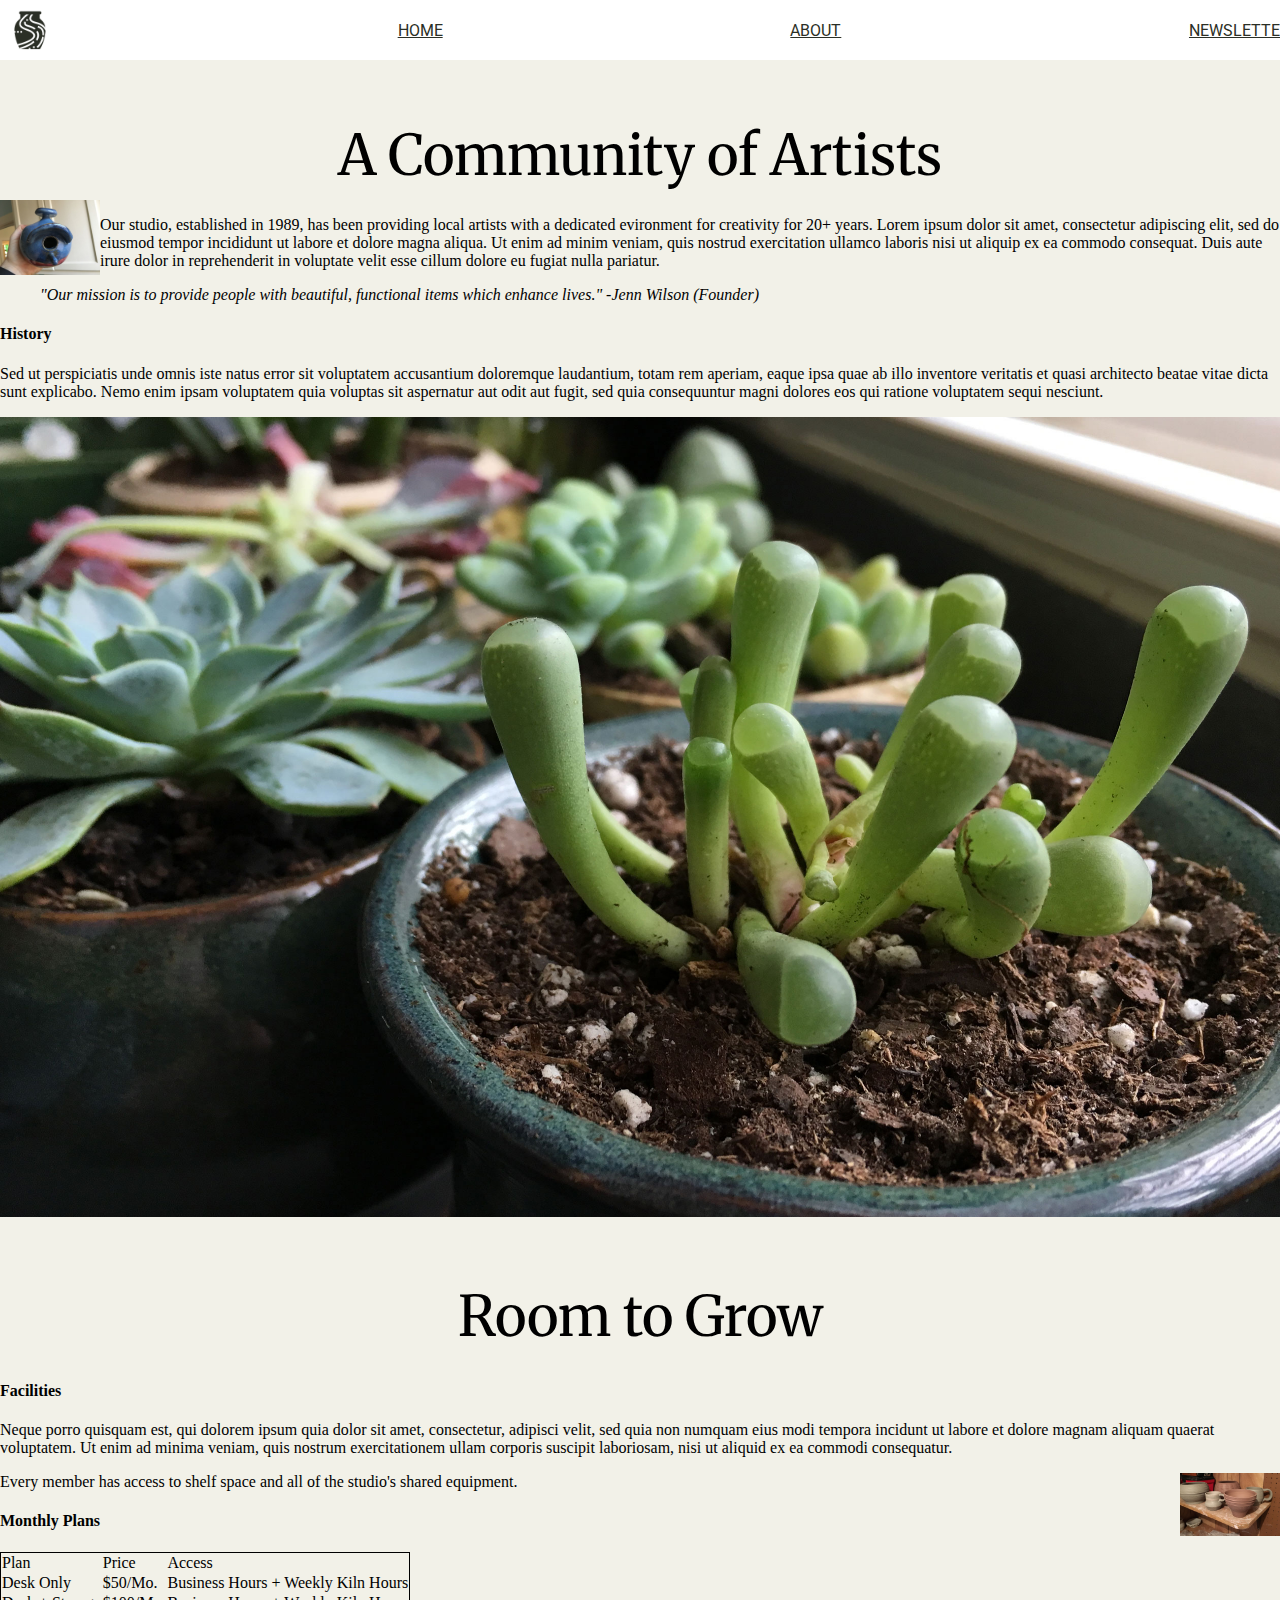
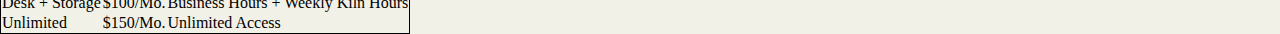
==== about.html @ fadbfaef "JK Code Forever" ====
<!DOCTYPE html>
<html>
  <head>
    <meta charset="utf-8">
    <title>Bent Creek Ceramics - About</title>
    <link href="https://fonts.googleapis.com/css?family=Merriweather:300,300i,400,400i,700|Roboto:300,300i,400,400i" rel="stylesheet">
    <link href="style.css" rel="stylesheet">
  </head>
  <body>
    <div class="wrapper">
    <header class="site-header">
        <nav id="main-navigation">
            <img id="logo" src="images/optimized/bent-creek-logo.png">
            <a href="index.html">Home</a>
            <a href="about.html">About</a>
            <a href="newsletter.html">Newsletter</a>
        </nav>
    </div>
    </header>
        <h1>A Community of Artists</h1>

        <img class="birdhouse" src="images/optimized/birdhouse.jpg">
          <p>Our studio, established in 1989, has been providing local artists with a dedicated evironment for creativity for 20+ years. Lorem ipsum dolor sit amet, consectetur adipiscing elit, sed do eiusmod tempor incididunt ut labore et dolore magna aliqua. Ut enim ad minim veniam, quis nostrud exercitation ullamco laboris nisi ut aliquip ex ea commodo consequat. Duis aute irure dolor in reprehenderit in voluptate velit esse cillum dolore eu fugiat nulla pariatur.</p>
          <blockquote>"Our mission is to provide people with beautiful, functional items which enhance lives."
          -Jenn Wilson (Founder)</blockquote>

          <h4>History</h4>
          <p>Sed ut perspiciatis unde omnis iste natus error sit voluptatem accusantium doloremque laudantium, totam rem aperiam, eaque ipsa quae ab illo inventore veritatis et quasi architecto beatae vitae dicta sunt explicabo. Nemo enim ipsam voluptatem quia voluptas sit aspernatur aut odit aut fugit, sed quia consequuntur magni dolores eos qui ratione voluptatem sequi nesciunt.
          </p>
            <img class="plant" src="images/optimized/background-3.jpg">
          <h1>Room to Grow</h1>

          <h4>Facilities</h4>
          <p>Neque porro quisquam est, qui dolorem ipsum quia dolor sit amet, consectetur, adipisci velit, sed quia non numquam eius modi tempora incidunt ut labore et dolore magnam aliquam quaerat voluptatem. Ut enim ad minima veniam, quis nostrum exercitationem ullam corporis suscipit laboriosam, nisi ut aliquid ex ea commodi consequatur.
          </p>
          <img class="pots" src="images/optimized/background-1.jpg">
          <p>Every member has access to shelf space and all of the studio's shared equipment.
          </p>

          <h4>Monthly Plans</h4>
          <table>
            <tr>
              <td>Plan</td>
              <td>Price</td>
              <td>Access</td>
            </tr>
            <tr>
              <td>Desk Only</td>
              <td>$50/Mo.</td>
              <td>Business Hours + Weekly Kiln Hours</td>
            </tr>
            <tr>
              <td>Desk + Storage</td>
              <td>$100/Mo.</td>
              <td>Business Hours + Weekly Kiln Hours</td>
            </tr>
            <tr>
              <td>Unlimited</td>
              <td>$150/Mo.</td>
              <td>Unlimited Access</td>
            </tr>
          </table>
  </body>
</html>
---- style.css ----
/*Background: #F2F1E8
Text: #131511
Inline Link: #968772
Inline Link (Hover): #967343
Navigation Background: #FFFFFF
Navigation Text: #2B2F26
Navigation Text (Hover): #CD5D67
Navigation Text (Active) #968772
Button Background: #968772
Button Background (Hover): #967343
Button Text: #F2F1E8
Button Text (Hover): #FFFFFF
Input Border Bottom: #968772
Input Border Bottom (Focus): #967343*/

/*font-family: 'Merriweather', serif;*/
/*font-family: 'Roboto', sans-serif;*/


body {
  background-color: #F2F1E8;
  margin: 0px;
  padding: 0px;
}
h1, h3 {
  display: flex;
  justify-content: center;
  font-family: Merriweather;
  padding: 10px;
  margin: 0px;
}
h1 {
  font-size: 350%;
  font-weight: 400;
  margin-top: 50px;
}
h3 {
  font-size: 200%;
  font-weight: lighter;
  padding: 10px;
}
#main-navigation {
  display: flex;
  align-items: center;
  flex-wrap: wrap;
  justify-content: space-between;
}
#main-navigation a {
  display: flex;
  align-items: center;
  flex-wrap: wrap;
  justify-content: space-around;
}
#logo{
    width: 40px;
    padding: 0px;
    margin: 0;
}
.products {
  display: flex;
  flex-wrap: wrap;
  justify-content: center;
}
.wide {
  width: 600px;
  height: 300px;
  padding: 5px;
}
.tall {
  width: 200px;
  height: 300px;
  padding: 5px
}
.square {
  height:200px;
  width: 200px;
  padding: 5px;
  object-fit: cover;
  clip: rect(0px,60px,200px,0px);
}
.rect {
  width: 400px;
  height: 200px;
  padding: 5px;
}
a {
  font-family: Roboto;
  color: #2B2F26;
  text-transform: uppercase;
}
a:hover {
  color: #CD5D67;
}
.site-header{
  /*display: flex;
  flex-direction: row;
  width: 95%;
  margin: auto;
  justify-content: space-between;*/
}
.wrapper{
    width: 100%;
    margin: 0;
    background-color: #FFFFFF;
    padding: 10px;
}
.birdhouse {
  float: left;
  max-width: 100px;
}

blockquote {
  font-style: italic;
}
.plant {
  width: 1300px;
  height: 800px;
}

.pots {
  float: right;
  max-width: 100px;
}

table {
  border: 1px solid;
  border-collapse: collapse;
}
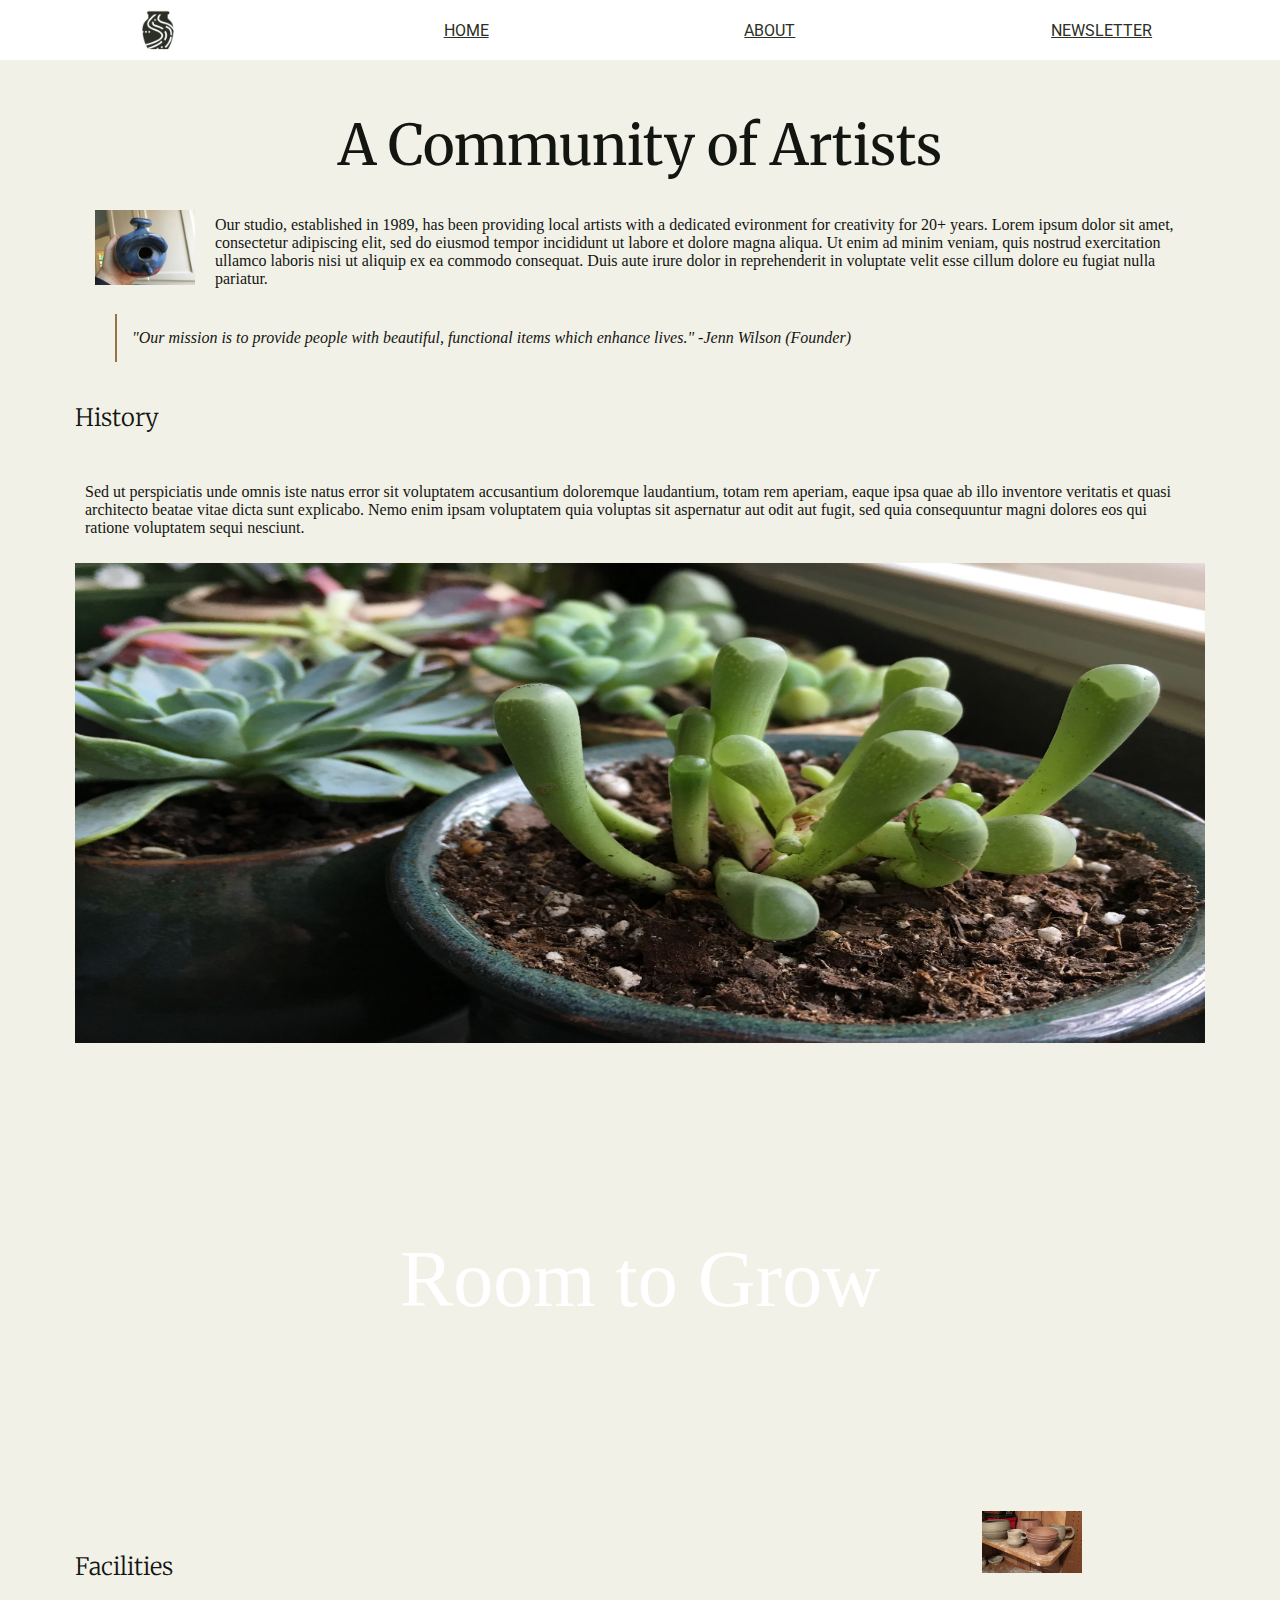
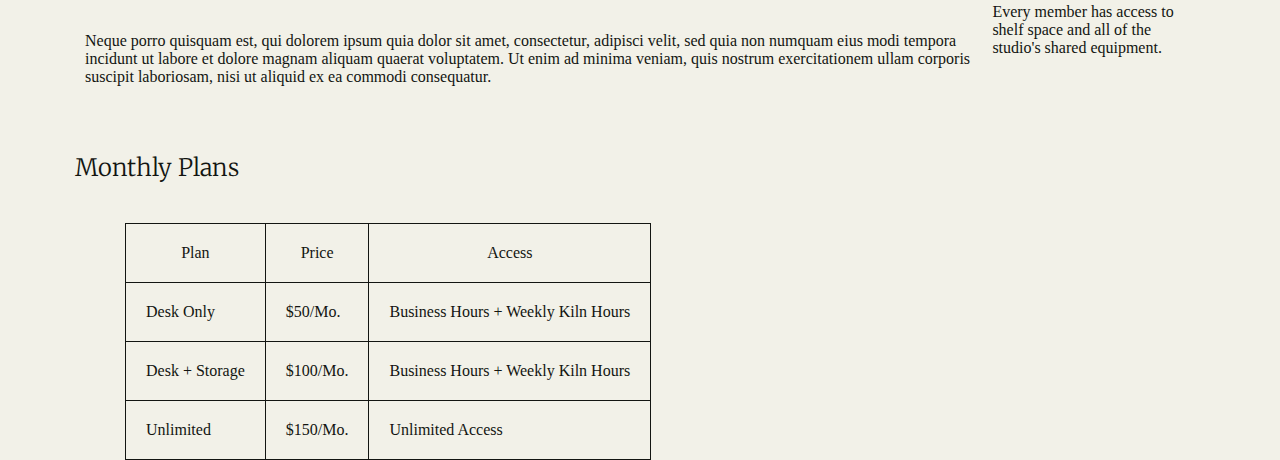
==== commit 8f846fcc: "End of School Day" ====
--- a/about.html
+++ b/about.html
@@ -1,64 +1,84 @@
 <!DOCTYPE html>
 <html>
-  <head>
-    <meta charset="utf-8">
-    <title>Bent Creek Ceramics - About</title>
-    <link href="https://fonts.googleapis.com/css?family=Merriweather:300,300i,400,400i,700|Roboto:300,300i,400,400i" rel="stylesheet">
-    <link href="style.css" rel="stylesheet">
-  </head>
-  <body>
-    <div class="wrapper">
+
+<head>
+  <meta charset="utf-8">
+  <title>Bent Creek Ceramics - About</title>
+  <link href="https://fonts.googleapis.com/css?family=Merriweather:300,300i,400,400i,700|Roboto:300,300i,400,400i" rel="stylesheet">
+  <link href="style.css" rel="stylesheet">
+</head>
+
+<body>
+
+  <div class="wrapper">
     <header class="site-header">
-        <nav id="main-navigation">
-            <img id="logo" src="images/optimized/bent-creek-logo.png">
-            <a href="index.html">Home</a>
-            <a href="about.html">About</a>
-            <a href="newsletter.html">Newsletter</a>
-        </nav>
+      <nav id="main-navigation">
+        <img id="logo" src="images/optimized/bent-creek-logo.png">
+        <a href="index.html">Home</a>
+        <a href="about.html">About</a>
+        <a href="newsletter.html">Newsletter</a>
+      </nav>
+  </div>
+  </header>
+  <div class="container">
+    <h1>A Community of Artists</h1>
+
+    <img class="birdhouse" src="images/optimized/birdhouse.jpg">
+    <p>Our studio, established in 1989, has been providing local artists with a dedicated evironment for creativity for 20+ years. Lorem ipsum dolor sit amet, consectetur adipiscing elit, sed do eiusmod tempor incididunt ut labore et dolore magna aliqua.
+      Ut enim ad minim veniam, quis nostrud exercitation ullamco laboris nisi ut aliquip ex ea commodo consequat. Duis aute irure dolor in reprehenderit in voluptate velit esse cillum dolore eu fugiat nulla pariatur.</p>
+    <blockquote>"Our mission is to provide people with beautiful, functional items which enhance lives." -Jenn Wilson (Founder)</blockquote>
+
+    <h5>History</h5>
+    <p>Sed ut perspiciatis unde omnis iste natus error sit voluptatem accusantium doloremque laudantium, totam rem aperiam, eaque ipsa quae ab illo inventore veritatis et quasi architecto beatae vitae dicta sunt explicabo. Nemo enim ipsam voluptatem quia
+      voluptas sit aspernatur aut odit aut fugit, sed quia consequuntur magni dolores eos qui ratione voluptatem sequi nesciunt.
+    </p>
+    <div class="r2g">
+      <img class="plant" src="images/optimized/background-3.jpg">
+      <h6>Room to Grow</h6>
     </div>
-    </header>
-        <h1>A Community of Artists</h1>
+    <div class="textcolumns">
+      <div class="facilities">
+        <h5>Facilities</h5>
+        <p>Neque porro quisquam est, qui dolorem ipsum quia dolor sit amet, consectetur, adipisci velit, sed quia non numquam eius modi tempora incidunt ut labore et dolore magnam aliquam quaerat voluptatem. Ut enim ad minima veniam, quis nostrum exercitationem
+          ullam corporis suscipit laboriosam, nisi ut aliquid ex ea commodi consequatur.
+        </p>
+      </div>
+      <div class="pans">
+        <img class="pots" src="images/optimized/background-1.jpg">
+        <p>Every member has access to shelf space and all of the studio's shared equipment.
+        </p>
+      </div>
+    </div>
 
-        <img class="birdhouse" src="images/optimized/birdhouse.jpg">
-          <p>Our studio, established in 1989, has been providing local artists with a dedicated evironment for creativity for 20+ years. Lorem ipsum dolor sit amet, consectetur adipiscing elit, sed do eiusmod tempor incididunt ut labore et dolore magna aliqua. Ut enim ad minim veniam, quis nostrud exercitation ullamco laboris nisi ut aliquip ex ea commodo consequat. Duis aute irure dolor in reprehenderit in voluptate velit esse cillum dolore eu fugiat nulla pariatur.</p>
-          <blockquote>"Our mission is to provide people with beautiful, functional items which enhance lives."
-          -Jenn Wilson (Founder)</blockquote>
+    <h5>Monthly Plans</h5>
+    <table>
 
-          <h4>History</h4>
-          <p>Sed ut perspiciatis unde omnis iste natus error sit voluptatem accusantium doloremque laudantium, totam rem aperiam, eaque ipsa quae ab illo inventore veritatis et quasi architecto beatae vitae dicta sunt explicabo. Nemo enim ipsam voluptatem quia voluptas sit aspernatur aut odit aut fugit, sed quia consequuntur magni dolores eos qui ratione voluptatem sequi nesciunt.
-          </p>
-            <img class="plant" src="images/optimized/background-3.jpg">
-          <h1>Room to Grow</h1>
+      <tr class="tablecenter">
+        <td>Plan</td>
+        <td>Price</td>
+        <td>Access</td>
+      </tr>
+      <div class="beige">
+        <tr>
+          <td>Desk Only</td>
+          <td>$50/Mo.</td>
+          <td>Business Hours + Weekly Kiln Hours</td>
+        </tr>
+      </div>
+      <tr>
+        <td>Desk + Storage</td>
+        <td>$100/Mo.</td>
+        <td>Business Hours + Weekly Kiln Hours</td>
+      </tr>
+      <div class="beige">
+        <tr>
+          <td>Unlimited</td>
+          <td>$150/Mo.</td>
+          <td>Unlimited Access</td>
+        </tr>
+      </div>
+    </table>
+  </div>
+</body>
 
-          <h4>Facilities</h4>
-          <p>Neque porro quisquam est, qui dolorem ipsum quia dolor sit amet, consectetur, adipisci velit, sed quia non numquam eius modi tempora incidunt ut labore et dolore magnam aliquam quaerat voluptatem. Ut enim ad minima veniam, quis nostrum exercitationem ullam corporis suscipit laboriosam, nisi ut aliquid ex ea commodi consequatur.
-          </p>
-          <img class="pots" src="images/optimized/background-1.jpg">
-          <p>Every member has access to shelf space and all of the studio's shared equipment.
-          </p>
-
-          <h4>Monthly Plans</h4>
-          <table>
-            <tr>
-              <td>Plan</td>
-              <td>Price</td>
-              <td>Access</td>
-            </tr>
-            <tr>
-              <td>Desk Only</td>
-              <td>$50/Mo.</td>
-              <td>Business Hours + Weekly Kiln Hours</td>
-            </tr>
-            <tr>
-              <td>Desk + Storage</td>
-              <td>$100/Mo.</td>
-              <td>Business Hours + Weekly Kiln Hours</td>
-            </tr>
-            <tr>
-              <td>Unlimited</td>
-              <td>$150/Mo.</td>
-              <td>Unlimited Access</td>
-            </tr>
-          </table>
-  </body>
 </html>
--- a/style.css
+++ b/style.css
@@ -13,15 +13,19 @@
 Input Border Bottom: #968772
 Input Border Bottom (Focus): #967343*/
 
+
 /*font-family: 'Merriweather', serif;*/
+
+
 /*font-family: 'Roboto', sans-serif;*/
-
 
 body {
   background-color: #F2F1E8;
   margin: 0px;
   padding: 0px;
-}
+  color: #131511;
+}
+
 h1, h3 {
   display: flex;
   justify-content: center;
@@ -29,100 +33,227 @@
   padding: 10px;
   margin: 0px;
 }
+
 h1 {
   font-size: 350%;
   font-weight: 400;
-  margin-top: 50px;
-}
+  margin-top: 40px;
+}
+
 h3 {
   font-size: 200%;
   font-weight: lighter;
   padding: 10px;
 }
+
+h4 {
+  background-color: #2B2F26;
+  font-family: Merriweather;
+  font-weight: lighter;
+  font-size: 120%;
+  padding: 10px;
+  color: white;
+}
+
+h5 {
+  font-family: Merriweather;
+  font-weight: lighter;
+  font-size: 150%;
+}
+
+h6 {
+  font-size: 500%;
+  font-weight: lighter;
+  display: flex;
+  justify-content: center;
+}
+
+h7 {
+  font-size: 125%;
+  font-weight: 400;
+  text-align: center;
+}
+
+p {
+  padding: 10px;
+}
+
+.container {
+  padding-left: 75px;
+  padding-right: 75px;
+}
+
+.products {
+  margin: 100px;
+  padding: 100px;
+}
+
+.parent1 {
+  display: flex;
+}
+
+.parent2 {
+  display: flex;
+}
+
+.stacking {
+  position: relative;
+}
+
+.stackingtext {
+  position: absolute;
+  margin-top: -70px;
+}
+
+img {
+  /*display: block;*/
+}
+
 #main-navigation {
-  display: flex;
-  align-items: center;
-  flex-wrap: wrap;
-  justify-content: space-between;
-}
-#main-navigation a {
   display: flex;
   align-items: center;
   flex-wrap: wrap;
   justify-content: space-around;
 }
-#logo{
-    width: 40px;
-    padding: 0px;
-    margin: 0;
-}
-.products {
-  display: flex;
-  flex-wrap: wrap;
-  justify-content: center;
-}
+
+.anchor {
+  display: flex;
+  align-items: center;
+  justify-content: center;
+}
+
+#logo {
+  max-height: 40px;
+  padding: 10px;
+  margin: 0;
+}
+
 .wide {
   width: 600px;
   height: 300px;
   padding: 5px;
 }
+
 .tall {
   width: 200px;
   height: 300px;
   padding: 5px
 }
+
 .square {
-  height:200px;
+  height: 200px;
   width: 200px;
   padding: 5px;
   object-fit: cover;
-  clip: rect(0px,60px,200px,0px);
-}
+  clip: rect(0px, 60px, 200px, 0px);
+}
+
 .rect {
   width: 400px;
   height: 200px;
   padding: 5px;
 }
+
 a {
   font-family: Roboto;
   color: #2B2F26;
   text-transform: uppercase;
 }
+
 a:hover {
   color: #CD5D67;
 }
-.site-header{
-  /*display: flex;
-  flex-direction: row;
-  width: 95%;
-  margin: auto;
-  justify-content: space-between;*/
-}
-.wrapper{
-    width: 100%;
-    margin: 0;
-    background-color: #FFFFFF;
-    padding: 10px;
-}
+
+.wrapper {
+  width: 100%;
+  margin: 0;
+  background-color: #FFFFFF;
+}
+
 .birdhouse {
   float: left;
   max-width: 100px;
+  padding: 20px;
 }
 
 blockquote {
   font-style: italic;
-}
+  border-left: 2px solid #967343;
+  padding: 15px;
+}
+
 .plant {
-  width: 1300px;
-  height: 800px;
+  width: 100%;
+  height: 30em;
+}
+
+.r2g {
+  color: white;
+}
+
+.textcolumns {
+  display: flex;
+  flex-direction: row;
+}
+
+.facilities {}
+
+.pans {
+  flex-wrap: wrap;
 }
 
 .pots {
-  float: right;
   max-width: 100px;
+  height: auto;
 }
 
 table {
   border: 1px solid;
   border-collapse: collapse;
-}
+  margin-left: 50px;
+}
+
+td {
+  border: 1px solid;
+  padding: 20px;
+}
+.tablecenter {
+  text-align: center;
+}
+
+.beige {
+  background-color: #000000;
+}
+
+.newsletter {
+  font-family: Merriweather;
+  font-weight: lighter;
+  background-color: #FFFFFF;
+  margin: 200px;
+  display: flex;
+  justify-content: center;
+  align-items: center;
+  flex-direction: column;
+}
+
+.input {
+  border: none;
+  border-bottom: 1px solid #968772;
+  padding: 10px;
+  width: 400px;
+}
+
+.input:focus {
+  border: none border-bottom: 1px solid #967343;
+}
+
+.button {
+  background-color: #968772;
+  color: #F2F1E8;
+  padding: 10px;
+}
+
+.button:hover {
+  background-color: #967343;
+  color: white;
+}
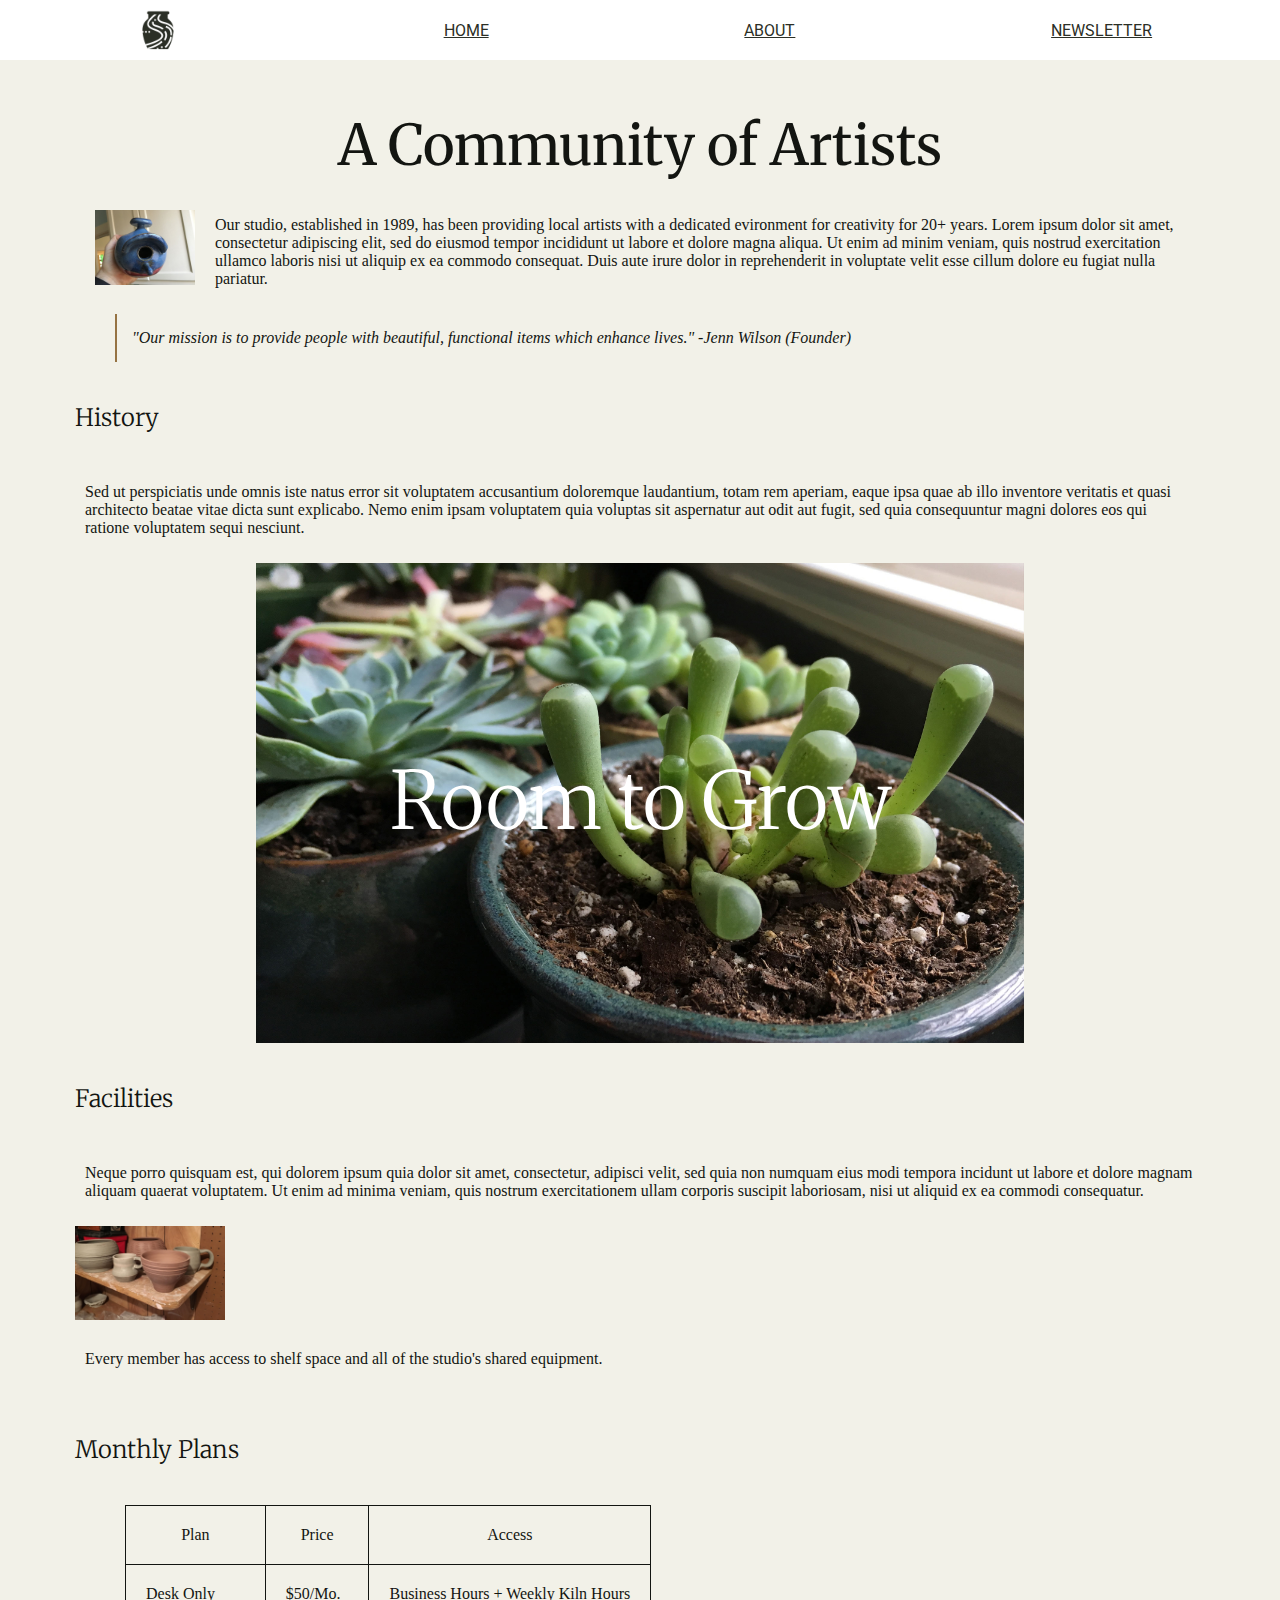
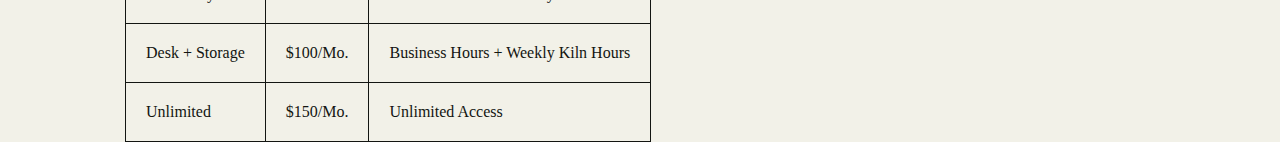
==== commit 851a4028: "Looking Pretty Good," ====
--- a/about.html
+++ b/about.html
@@ -11,13 +11,17 @@
 <body>
 
   <div class="wrapper">
-    <header class="site-header">
+    <header>
       <nav id="main-navigation">
-        <img id="logo" src="images/optimized/bent-creek-logo.png">
-        <a href="index.html">Home</a>
-        <a href="about.html">About</a>
-        <a href="newsletter.html">Newsletter</a>
+        <div class="home">
+          <img id="logo" src="images/optimized/bent-creek-logo.png">
+
+          <a class="anchor" href="index.html">Home</a>
+          <a class="anchor" href="about.html">About</a>
+          <a class="anchor" href="newsletter.html">Newsletter</a>
+        </div>
       </nav>
+    </header>
   </div>
   </header>
   <div class="container">
@@ -34,19 +38,21 @@
     </p>
     <div class="r2g">
       <img class="plant" src="images/optimized/background-3.jpg">
-      <h6>Room to Grow</h6>
+      <h6 class="grow">Room to Grow</h6>
     </div>
     <div class="textcolumns">
       <div class="facilities">
         <h5>Facilities</h5>
-        <p>Neque porro quisquam est, qui dolorem ipsum quia dolor sit amet, consectetur, adipisci velit, sed quia non numquam eius modi tempora incidunt ut labore et dolore magnam aliquam quaerat voluptatem. Ut enim ad minima veniam, quis nostrum exercitationem
-          ullam corporis suscipit laboriosam, nisi ut aliquid ex ea commodi consequatur.
-        </p>
-      </div>
-      <div class="pans">
-        <img class="pots" src="images/optimized/background-1.jpg">
-        <p>Every member has access to shelf space and all of the studio's shared equipment.
-        </p>
+        <div class="fancy">
+          <p>Neque porro quisquam est, qui dolorem ipsum quia dolor sit amet, consectetur, adipisci velit, sed quia non numquam eius modi tempora incidunt ut labore et dolore magnam aliquam quaerat voluptatem. Ut enim ad minima veniam, quis nostrum exercitationem
+            ullam corporis suscipit laboriosam, nisi ut aliquid ex ea commodi consequatur.
+          </p>
+        </div>
+        <div class="pans">
+          <img class="pots" src="images/optimized/background-1.jpg">
+          <p>Every member has access to shelf space and all of the studio's shared equipment.
+          </p>
+        </div>
       </div>
     </div>
 
--- a/style.css
+++ b/style.css
@@ -84,16 +84,18 @@
 }
 
 .products {
-  margin: 100px;
-  padding: 100px;
+  margin: 0px;
+  padding: 0px;
 }
 
 .parent1 {
   display: flex;
+  justify-content: center;
 }
 
 .parent2 {
   display: flex;
+  justify-content: center;
 }
 
 .stacking {
@@ -109,18 +111,24 @@
   /*display: block;*/
 }
 
-#main-navigation {
-  display: flex;
+.wrapper {
+  width: 100%;
+  margin: 0;
+  background-color: #FFFFFF;
+}
+
+#main-navigation .home {
+  display: flex;
+  justify-content: space-around;
   align-items: center;
-  flex-wrap: wrap;
-  justify-content: space-around;
-}
-
-.anchor {
+}
+
+
+/*.anchor {
   display: flex;
   align-items: center;
   justify-content: center;
-}
+}*/
 
 #logo {
   max-height: 40px;
@@ -164,12 +172,6 @@
   color: #CD5D67;
 }
 
-.wrapper {
-  width: 100%;
-  margin: 0;
-  background-color: #FFFFFF;
-}
-
 .birdhouse {
   float: left;
   max-width: 100px;
@@ -182,13 +184,20 @@
   padding: 15px;
 }
 
-.plant {
-  width: 100%;
-  height: 30em;
-}
-
 .r2g {
   color: white;
+  display: flex;
+  justify-content: center;
+}
+
+.plant {
+  height: 30em;
+  position: relative;
+}
+
+.grow {
+  font-family: Merriweather;
+  position: absolute;
 }
 
 .textcolumns {
@@ -198,12 +207,15 @@
 
 .facilities {}
 
+.fancy {
+
+}
 .pans {
   flex-wrap: wrap;
 }
 
 .pots {
-  max-width: 100px;
+  max-width: 150px;
   height: auto;
 }
 
@@ -217,6 +229,7 @@
   border: 1px solid;
   padding: 20px;
 }
+
 .tablecenter {
   text-align: center;
 }
@@ -230,10 +243,12 @@
   font-weight: lighter;
   background-color: #FFFFFF;
   margin: 200px;
+  padding: 20px;
   display: flex;
   justify-content: center;
   align-items: center;
   flex-direction: column;
+  flex-wrap: wrap;
 }
 
 .input {
@@ -241,6 +256,10 @@
   border-bottom: 1px solid #968772;
   padding: 10px;
   width: 400px;
+  margin-top: 40px;
+  text-align: left;
+  font-size: 115%;
+  color: #968772;
 }
 
 .input:focus {
@@ -250,7 +269,12 @@
 .button {
   background-color: #968772;
   color: #F2F1E8;
-  padding: 10px;
+  padding: 20px;
+  margin: 20px;
+  border: 0 solid;
+  box-shadow: none;
+  border-radius: 0px;
+  font-size: 125%;
 }
 
 .button:hover {
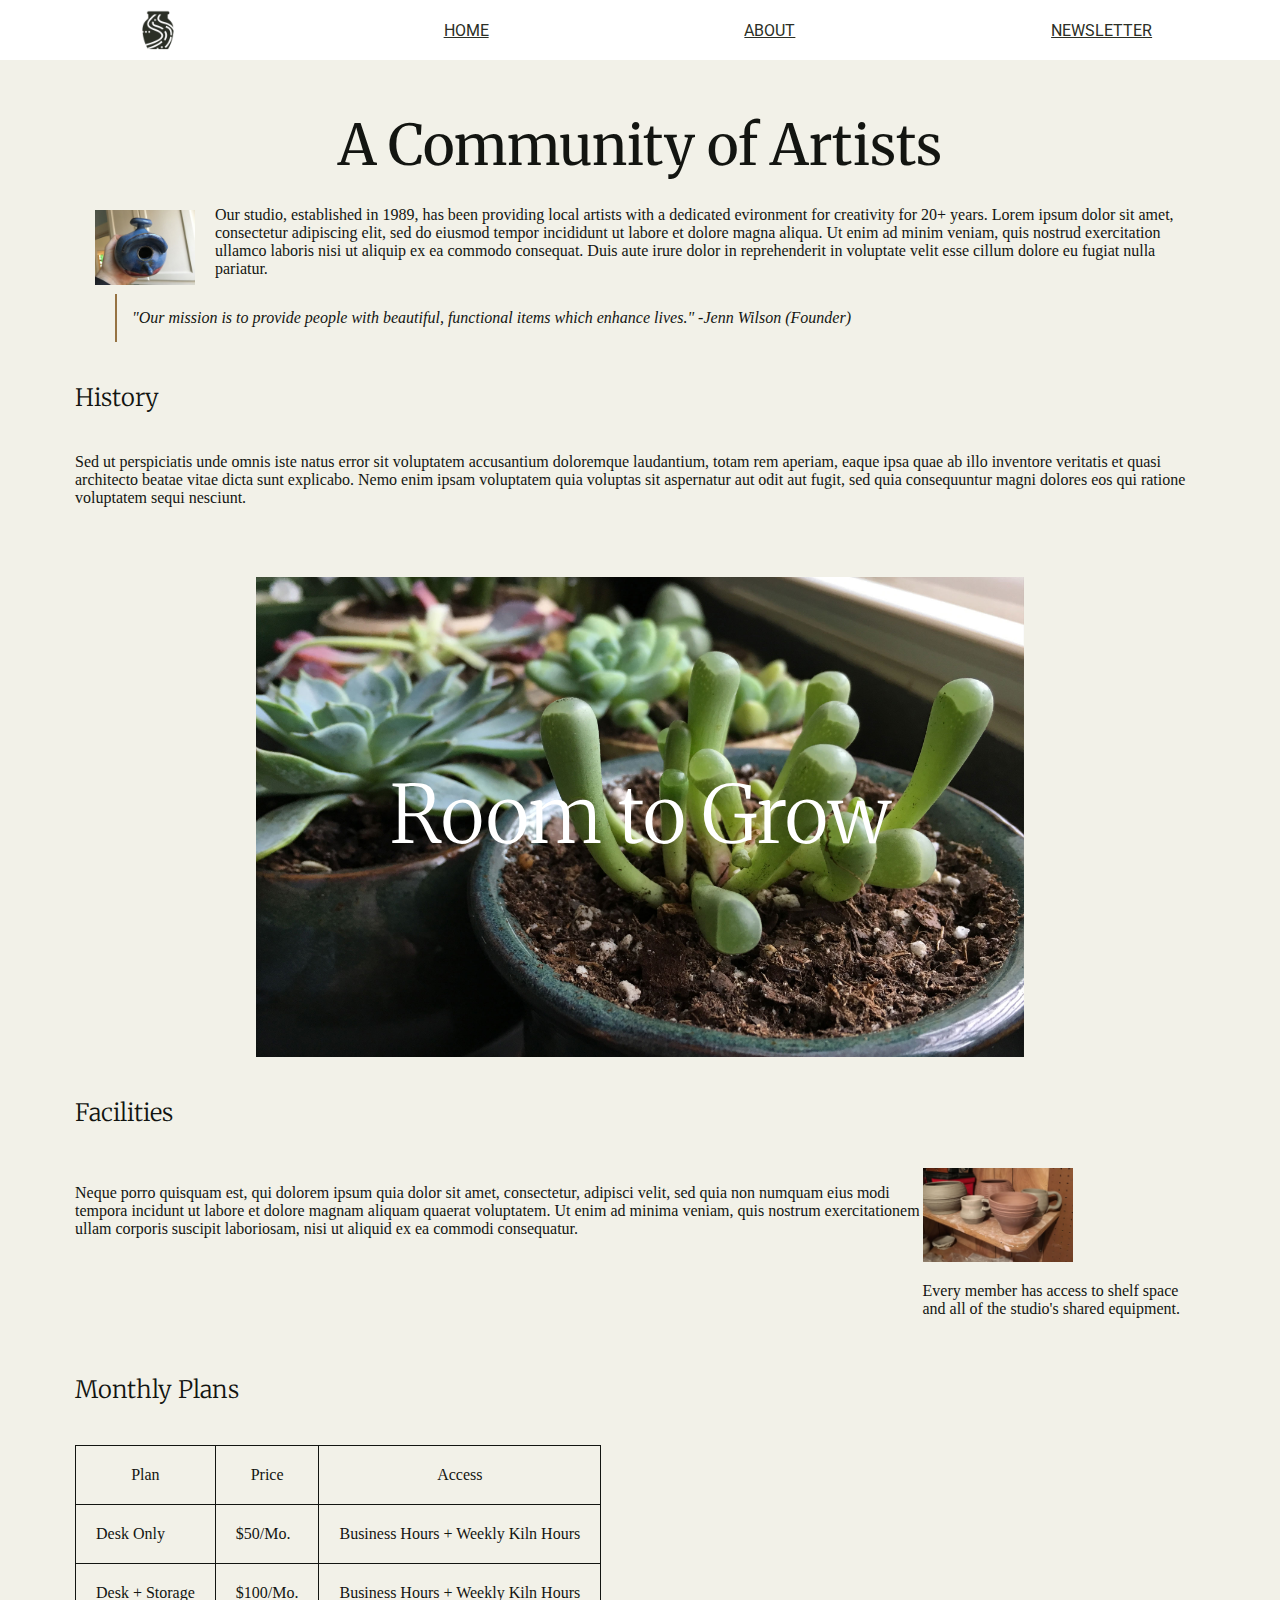
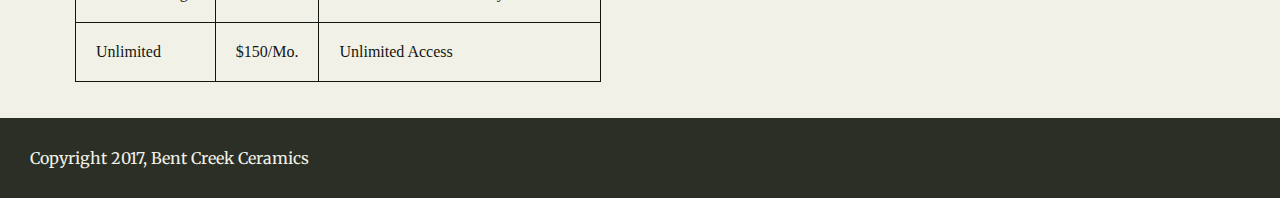
==== commit 7e802dc4: "Added Footy" ====
--- a/about.html
+++ b/about.html
@@ -16,9 +16,9 @@
         <div class="home">
           <img id="logo" src="images/optimized/bent-creek-logo.png">
 
-          <a class="anchor" href="index.html">Home</a>
-          <a class="anchor" href="about.html">About</a>
-          <a class="anchor" href="newsletter.html">Newsletter</a>
+          <a href="index.html">Home</a>
+          <a href="about.html">About</a>
+          <a href="newsletter.html">Newsletter</a>
         </div>
       </nav>
     </header>
@@ -35,24 +35,22 @@
     <h5>History</h5>
     <p>Sed ut perspiciatis unde omnis iste natus error sit voluptatem accusantium doloremque laudantium, totam rem aperiam, eaque ipsa quae ab illo inventore veritatis et quasi architecto beatae vitae dicta sunt explicabo. Nemo enim ipsam voluptatem quia
       voluptas sit aspernatur aut odit aut fugit, sed quia consequuntur magni dolores eos qui ratione voluptatem sequi nesciunt.
-    </p>
+    </p><br><br><br>
     <div class="r2g">
       <img class="plant" src="images/optimized/background-3.jpg">
       <h6 class="grow">Room to Grow</h6>
     </div>
+    <h5>Facilities</h5>
     <div class="textcolumns">
-      <div class="facilities">
-        <h5>Facilities</h5>
-        <div class="fancy">
-          <p>Neque porro quisquam est, qui dolorem ipsum quia dolor sit amet, consectetur, adipisci velit, sed quia non numquam eius modi tempora incidunt ut labore et dolore magnam aliquam quaerat voluptatem. Ut enim ad minima veniam, quis nostrum exercitationem
-            ullam corporis suscipit laboriosam, nisi ut aliquid ex ea commodi consequatur.
-          </p>
-        </div>
-        <div class="pans">
-          <img class="pots" src="images/optimized/background-1.jpg">
-          <p>Every member has access to shelf space and all of the studio's shared equipment.
-          </p>
-        </div>
+      <div class="fancy">
+        <p>Neque porro quisquam est, qui dolorem ipsum quia dolor sit amet, consectetur, adipisci velit, sed quia non numquam eius modi tempora incidunt ut labore et dolore magnam aliquam quaerat voluptatem. Ut enim ad minima veniam, quis nostrum exercitationem
+          ullam corporis suscipit laboriosam, nisi ut aliquid ex ea commodi consequatur.
+        </p>
+      </div>
+      <div class="pans">
+        <img class="pots" src="images/optimized/background-1.jpg">
+        <p>Every member has access to shelf space and all of the studio's shared equipment.
+        </p>
       </div>
     </div>
 
@@ -64,27 +62,37 @@
         <td>Price</td>
         <td>Access</td>
       </tr>
-      <div class="beige">
-        <tr>
+
+      <tr>
+        <div id="beige">
           <td>Desk Only</td>
           <td>$50/Mo.</td>
           <td>Business Hours + Weekly Kiln Hours</td>
-        </tr>
-      </div>
+        </div>
+      </tr>
+
       <tr>
         <td>Desk + Storage</td>
         <td>$100/Mo.</td>
         <td>Business Hours + Weekly Kiln Hours</td>
       </tr>
-      <div class="beige">
-        <tr>
+
+      <tr>
+        <div id="beige2">
           <td>Unlimited</td>
           <td>$150/Mo.</td>
           <td>Unlimited Access</td>
-        </tr>
-      </div>
+        </div>
+      </tr>
+
     </table>
   </div>
+  <br><br>
+  <footer>
+    <div class="footy">
+      Copyright 2017, Bent Creek Ceramics
+    </div>
+  </footer>
 </body>
 
 </html>
--- a/style.css
+++ b/style.css
@@ -53,6 +53,8 @@
   font-size: 120%;
   padding: 10px;
   color: white;
+  margin-left: 5px
+  ;
 }
 
 h5 {
@@ -74,9 +76,6 @@
   text-align: center;
 }
 
-p {
-  padding: 10px;
-}
 
 .container {
   padding-left: 75px;
@@ -91,11 +90,13 @@
 .parent1 {
   display: flex;
   justify-content: center;
+  margin: 0px;
 }
 
 .parent2 {
   display: flex;
   justify-content: center;
+  margin: 0px;
 }
 
 .stacking {
@@ -140,6 +141,7 @@
   width: 600px;
   height: 300px;
   padding: 5px;
+  margin: 0px;
 }
 
 .tall {
@@ -202,16 +204,14 @@
 
 .textcolumns {
   display: flex;
-  flex-direction: row;
-}
-
-.facilities {}
+}
 
 .fancy {
+  flex: 3;
 
 }
 .pans {
-  flex-wrap: wrap;
+  flex: 1;
 }
 
 .pots {
@@ -222,7 +222,8 @@
 table {
   border: 1px solid;
   border-collapse: collapse;
-  margin-left: 50px;
+  margin-right: auto;
+
 }
 
 td {
@@ -234,8 +235,12 @@
   text-align: center;
 }
 
-.beige {
-  background-color: #000000;
+#beige {
+  background-color: black;
+}
+
+#beige2 {
+  background-color: black;
 }
 
 .newsletter {
@@ -281,3 +286,12 @@
   background-color: #967343;
   color: white;
 }
+
+.footy {
+ padding: 30px;
+ width: 100%;
+ margin: 0;
+ background-color: #2B2F26;
+ color: #F2F1E8;
+ font-family: Merriweather;
+}
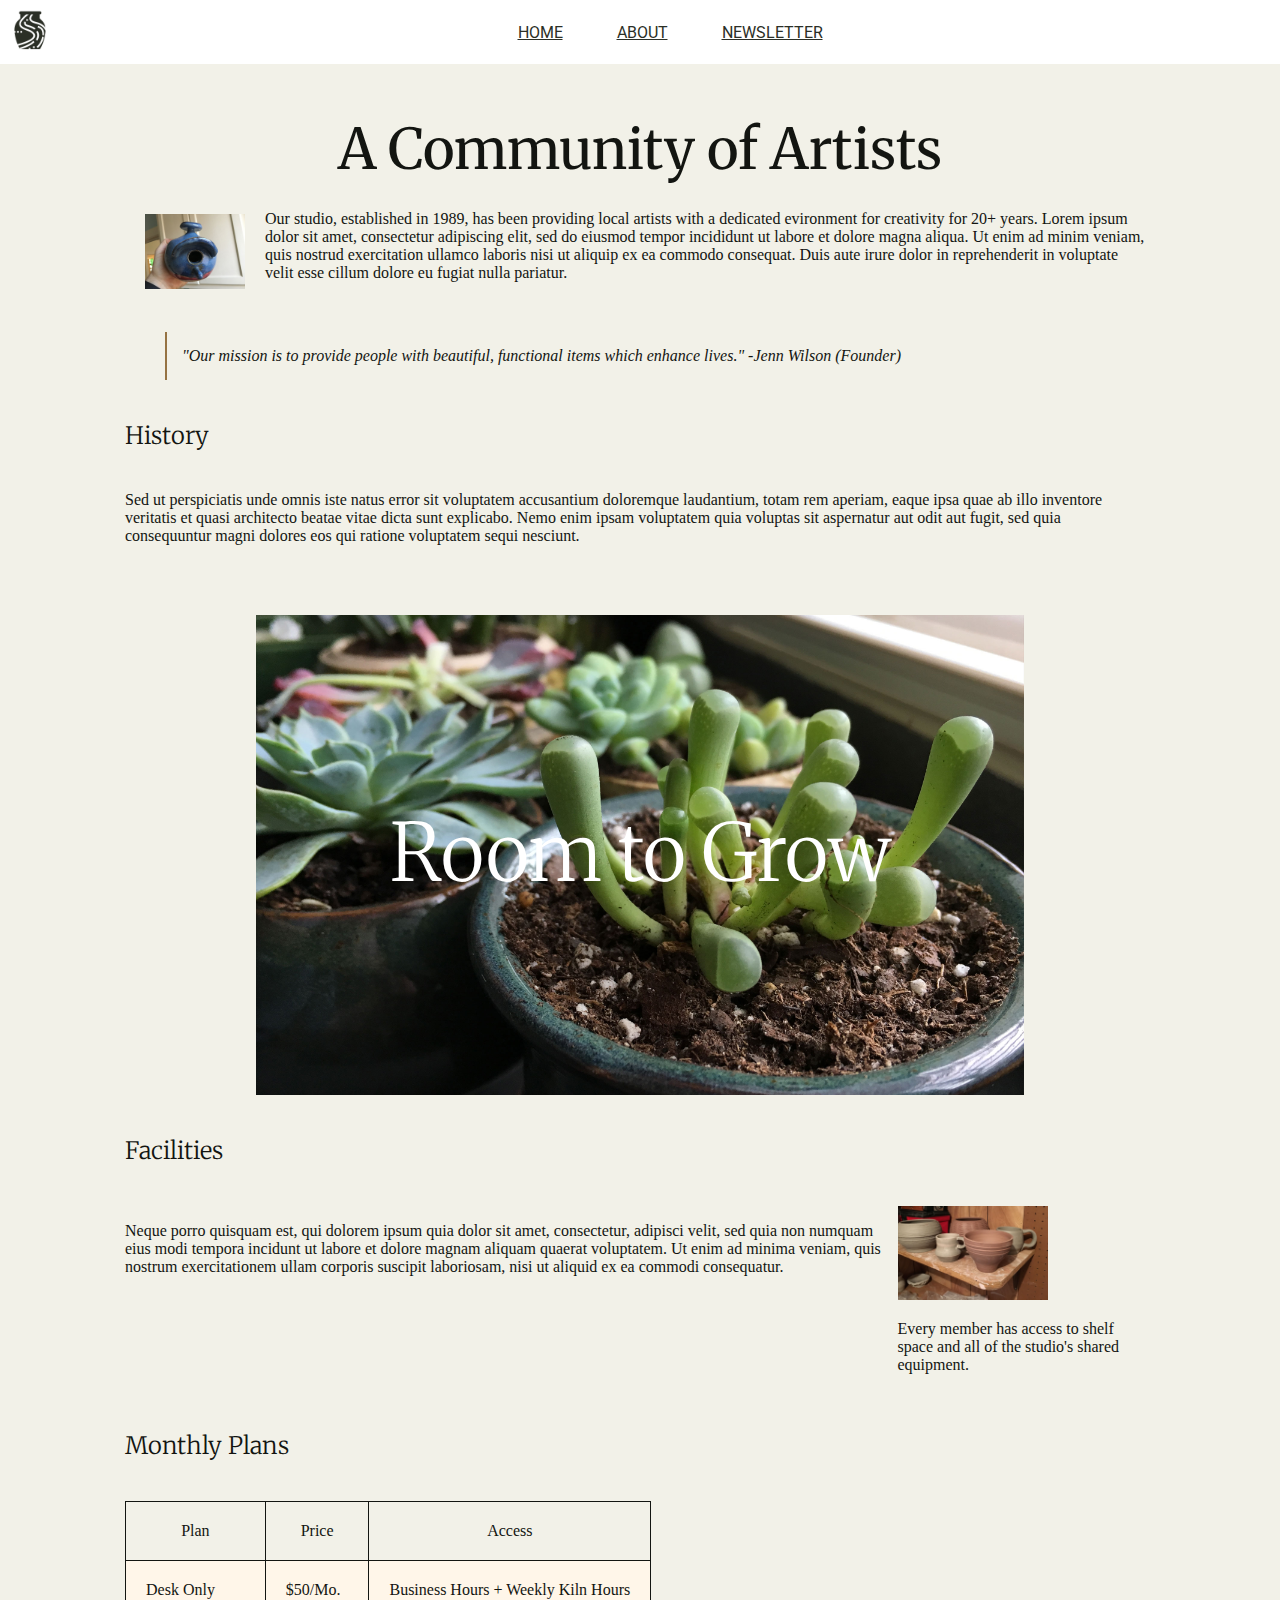
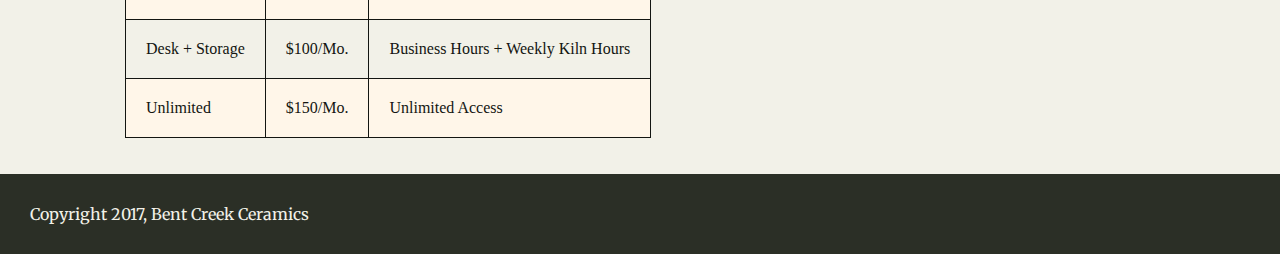
==== commit 724497f7: "Nearly Complete" ====
--- a/about.html
+++ b/about.html
@@ -11,88 +11,88 @@
 <body>
 
   <div class="wrapper">
-    <header>
-      <nav id="main-navigation">
-        <div class="home">
-          <img id="logo" src="images/optimized/bent-creek-logo.png">
+    <div class="home">
+      <img id="logo" src="images/optimized/bent-creek-logo.png">
+    </div>
+    <div class="nav">
+        <a href="index.html">Home</a>
+        <a href="about.html">About</a>
+        <a href="newsletter.html">Newsletter</a>
+    </div>
+  </div>
+  <div class="container2">
+    <div class="container">
+      <h1>A Community of Artists</h1>
 
-          <a href="index.html">Home</a>
-          <a href="about.html">About</a>
-          <a href="newsletter.html">Newsletter</a>
+      <img class="birdhouse" src="images/optimized/birdhouse.jpg">
+      <p>Our studio, established in 1989, has been providing local artists with a dedicated evironment for creativity for 20+ years. Lorem ipsum dolor sit amet, consectetur adipiscing elit, sed do eiusmod tempor incididunt ut labore et dolore magna aliqua.
+        Ut enim ad minim veniam, quis nostrud exercitation ullamco laboris nisi ut aliquip ex ea commodo consequat. Duis aute irure dolor in reprehenderit in voluptate velit esse cillum dolore eu fugiat nulla pariatur.</p>
+      <br>
+      <blockquote>"Our mission is to provide people with beautiful, functional items which enhance lives." -Jenn Wilson (Founder)</blockquote>
+
+      <h5>History</h5>
+      <p>Sed ut perspiciatis unde omnis iste natus error sit voluptatem accusantium doloremque laudantium, totam rem aperiam, eaque ipsa quae ab illo inventore veritatis et quasi architecto beatae vitae dicta sunt explicabo. Nemo enim ipsam voluptatem quia
+        voluptas sit aspernatur aut odit aut fugit, sed quia consequuntur magni dolores eos qui ratione voluptatem sequi nesciunt.
+      </p><br><br><br>
+      <div class="r2g">
+        <img class="plant" src="images/optimized/background-3.jpg">
+        <h6 class="grow">Room to Grow</h6>
+      </div>
+      <h5>Facilities</h5>
+      <div class="textcolumns">
+        <div class="fancy">
+          <p>Neque porro quisquam est, qui dolorem ipsum quia dolor sit amet, consectetur, adipisci velit, sed quia non numquam eius modi tempora incidunt ut labore et dolore magnam aliquam quaerat voluptatem. Ut enim ad minima veniam, quis nostrum exercitationem
+            ullam corporis suscipit laboriosam, nisi ut aliquid ex ea commodi consequatur.
+          </p>
         </div>
-      </nav>
-    </header>
+        <div class="pans">
+          <img class="pots" src="images/optimized/background-1.jpg">
+          <p>Every member has access to shelf space and all of the studio's shared equipment.
+          </p>
+        </div>
+      </div>
+
+      <h5>Monthly Plans</h5>
+      <table>
+
+        <tr class="tablecenter">
+          <td>Plan</td>
+          <td>Price</td>
+          <td>Access</td>
+        </tr>
+
+        <tr>
+
+            <td style="background-color:#fff6e9">Desk Only</td>
+            <td style="background-color:#fff6e9">$50/Mo.</td>
+            <td style="background-color:#fff6e9">Business Hours + Weekly Kiln Hours</td>
+
+        </tr>
+
+        <tr>
+          <td>Desk + Storage</td>
+          <td>$100/Mo.</td>
+          <td>Business Hours + Weekly Kiln Hours</td>
+        </tr>
+
+        <tr>
+
+            <td style="background-color:#fff6e9">Unlimited</td>
+            <td style="background-color:#fff6e9">$150/Mo.</td>
+            <td style="background-color:#fff6e9">Unlimited Access</td>
+
+        </tr>
+
+      </table>
+    </div>
+    <br><br>
   </div>
-  </header>
-  <div class="container">
-    <h1>A Community of Artists</h1>
-
-    <img class="birdhouse" src="images/optimized/birdhouse.jpg">
-    <p>Our studio, established in 1989, has been providing local artists with a dedicated evironment for creativity for 20+ years. Lorem ipsum dolor sit amet, consectetur adipiscing elit, sed do eiusmod tempor incididunt ut labore et dolore magna aliqua.
-      Ut enim ad minim veniam, quis nostrud exercitation ullamco laboris nisi ut aliquip ex ea commodo consequat. Duis aute irure dolor in reprehenderit in voluptate velit esse cillum dolore eu fugiat nulla pariatur.</p>
-    <blockquote>"Our mission is to provide people with beautiful, functional items which enhance lives." -Jenn Wilson (Founder)</blockquote>
-
-    <h5>History</h5>
-    <p>Sed ut perspiciatis unde omnis iste natus error sit voluptatem accusantium doloremque laudantium, totam rem aperiam, eaque ipsa quae ab illo inventore veritatis et quasi architecto beatae vitae dicta sunt explicabo. Nemo enim ipsam voluptatem quia
-      voluptas sit aspernatur aut odit aut fugit, sed quia consequuntur magni dolores eos qui ratione voluptatem sequi nesciunt.
-    </p><br><br><br>
-    <div class="r2g">
-      <img class="plant" src="images/optimized/background-3.jpg">
-      <h6 class="grow">Room to Grow</h6>
-    </div>
-    <h5>Facilities</h5>
-    <div class="textcolumns">
-      <div class="fancy">
-        <p>Neque porro quisquam est, qui dolorem ipsum quia dolor sit amet, consectetur, adipisci velit, sed quia non numquam eius modi tempora incidunt ut labore et dolore magnam aliquam quaerat voluptatem. Ut enim ad minima veniam, quis nostrum exercitationem
-          ullam corporis suscipit laboriosam, nisi ut aliquid ex ea commodi consequatur.
-        </p>
-      </div>
-      <div class="pans">
-        <img class="pots" src="images/optimized/background-1.jpg">
-        <p>Every member has access to shelf space and all of the studio's shared equipment.
-        </p>
-      </div>
-    </div>
-
-    <h5>Monthly Plans</h5>
-    <table>
-
-      <tr class="tablecenter">
-        <td>Plan</td>
-        <td>Price</td>
-        <td>Access</td>
-      </tr>
-
-      <tr>
-        <div id="beige">
-          <td>Desk Only</td>
-          <td>$50/Mo.</td>
-          <td>Business Hours + Weekly Kiln Hours</td>
-        </div>
-      </tr>
-
-      <tr>
-        <td>Desk + Storage</td>
-        <td>$100/Mo.</td>
-        <td>Business Hours + Weekly Kiln Hours</td>
-      </tr>
-
-      <tr>
-        <div id="beige2">
-          <td>Unlimited</td>
-          <td>$150/Mo.</td>
-          <td>Unlimited Access</td>
-        </div>
-      </tr>
-
-    </table>
-  </div>
-  <br><br>
   <footer>
     <div class="footy">
       Copyright 2017, Bent Creek Ceramics
     </div>
   </footer>
+
 </body>
 
 </html>
--- a/style.css
+++ b/style.css
@@ -53,8 +53,7 @@
   font-size: 120%;
   padding: 10px;
   color: white;
-  margin-left: 5px
-  ;
+  margin-left: 5px;
 }
 
 h5 {
@@ -75,13 +74,19 @@
   font-weight: 400;
   text-align: center;
 }
-
-
+p{
+  padding-right: 10px
+}
 .container {
   padding-left: 75px;
   padding-right: 75px;
 }
 
+.container2 {
+  margin-left: 50px;
+  margin-right: 50px;
+}
+
 .products {
   margin: 0px;
   padding: 0px;
@@ -106,35 +111,28 @@
 .stackingtext {
   position: absolute;
   margin-top: -70px;
-}
-
-img {
-  /*display: block;*/
 }
 
 .wrapper {
   width: 100%;
   margin: 0;
   background-color: #FFFFFF;
-}
-
-#main-navigation .home {
-  display: flex;
-  justify-content: space-around;
-  align-items: center;
-}
-
-
-/*.anchor {
-  display: flex;
-  align-items: center;
-  justify-content: center;
-}*/
+  display: flex;
+  justify-content: center;
+}
+
 
 #logo {
   max-height: 40px;
   padding: 10px;
   margin: 0;
+  /*position: relative;*/
+}
+
+.nav {
+  margin: auto;
+  word-spacing: 50px
+
 }
 
 .wide {
@@ -174,6 +172,10 @@
   color: #CD5D67;
 }
 
+a:active {
+  color: #968772;
+}
+
 .birdhouse {
   float: left;
   max-width: 100px;
@@ -208,8 +210,8 @@
 
 .fancy {
   flex: 3;
-
-}
+}
+
 .pans {
   flex: 1;
 }
@@ -223,7 +225,6 @@
   border: 1px solid;
   border-collapse: collapse;
   margin-right: auto;
-
 }
 
 td {
@@ -235,19 +236,17 @@
   text-align: center;
 }
 
-#beige {
+.beige {
   background-color: black;
 }
 
-#beige2 {
-  background-color: black;
-}
 
 .newsletter {
   font-family: Merriweather;
   font-weight: lighter;
   background-color: #FFFFFF;
-  margin: 200px;
+  margin: 300px;
+  margin-top: 100px;
   padding: 20px;
   display: flex;
   justify-content: center;
@@ -288,10 +287,10 @@
 }
 
 .footy {
- padding: 30px;
- width: 100%;
- margin: 0;
- background-color: #2B2F26;
- color: #F2F1E8;
- font-family: Merriweather;
-}
+  padding: 30px;
+  width: 100%;
+  margin: 0;
+  background-color: #2B2F26;
+  color: #F2F1E8;
+  font-family: Merriweather;
+}
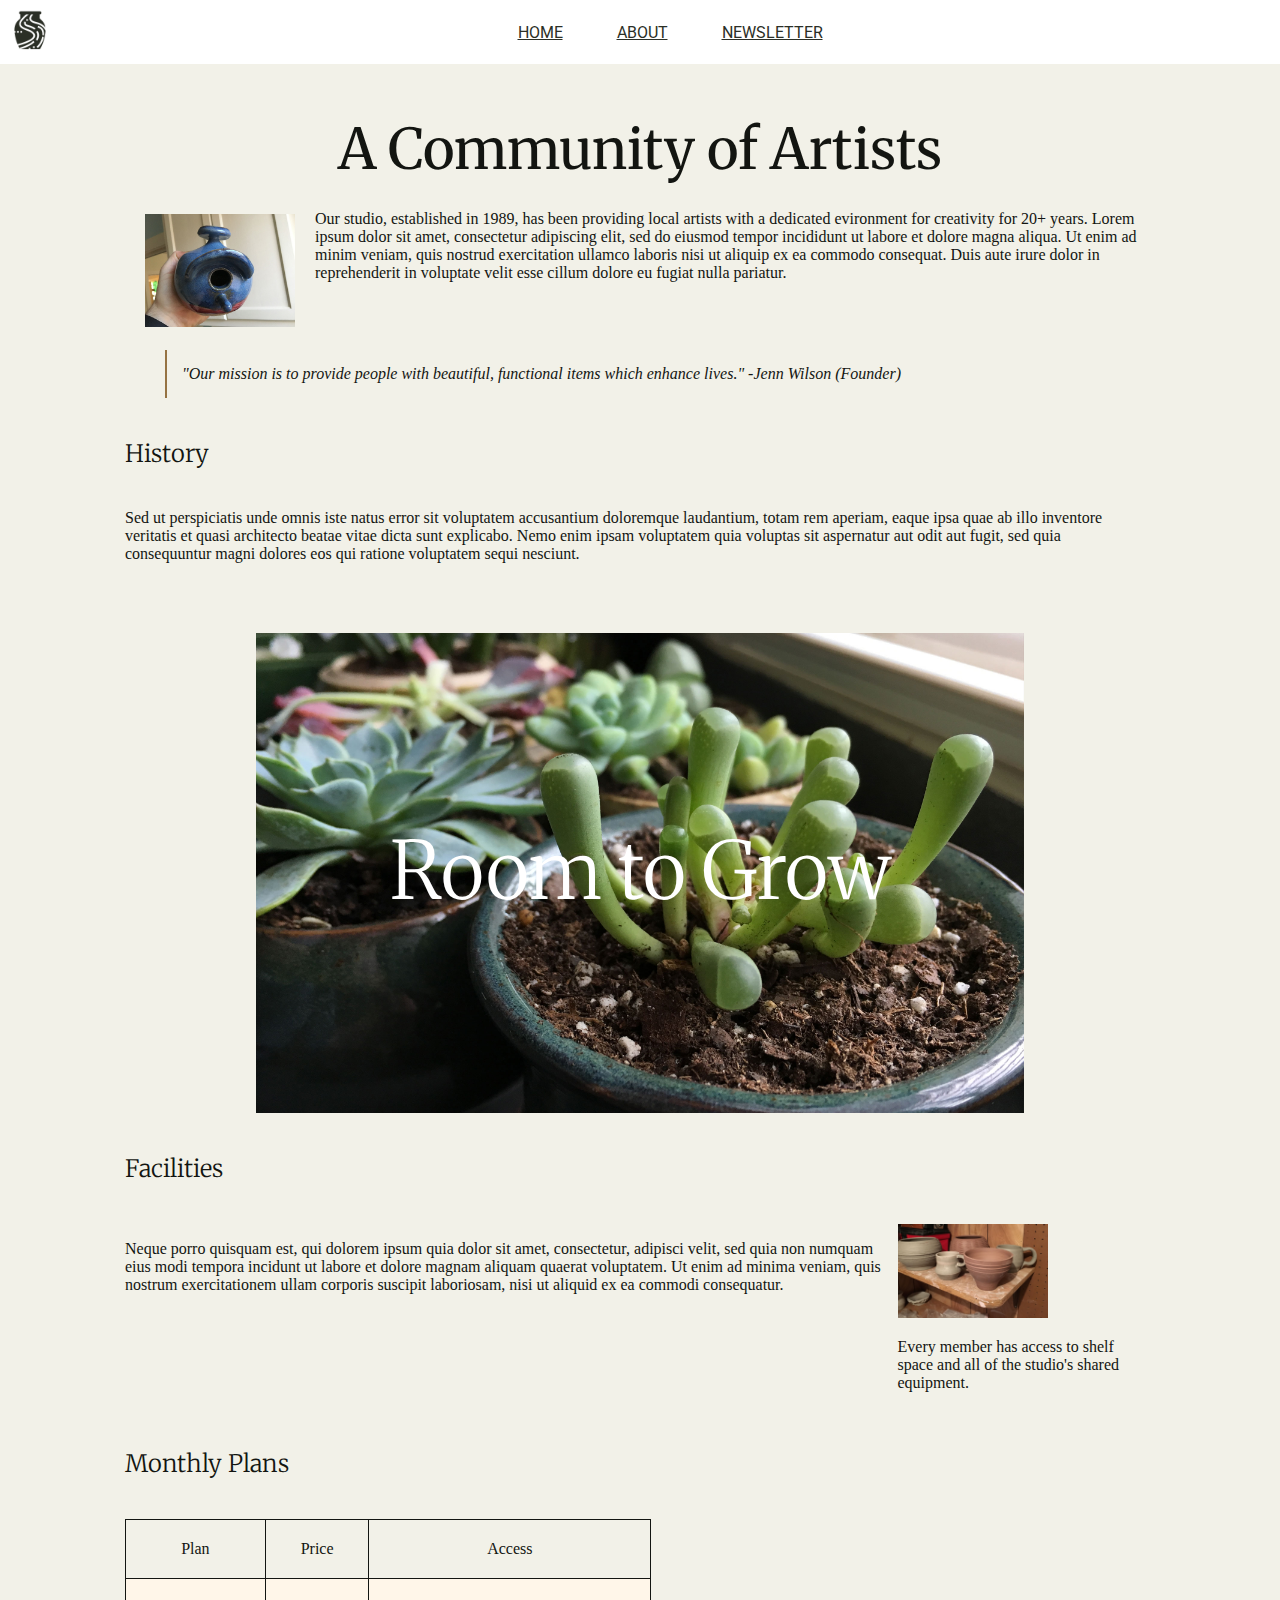
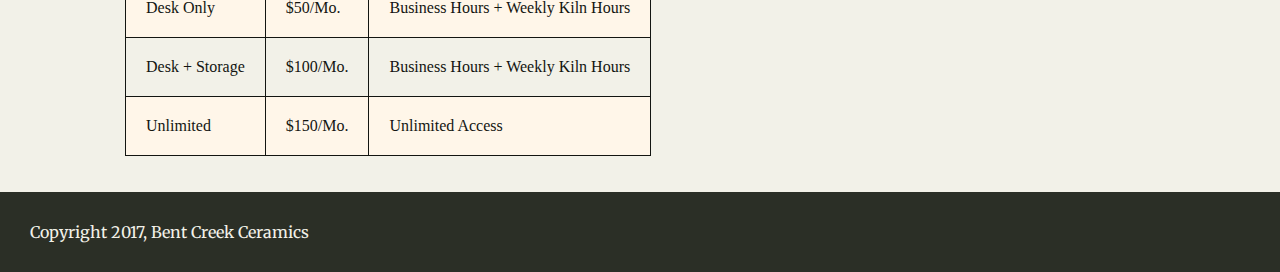
==== commit d4283a43: "image resize" ====
--- a/about.html
+++ b/about.html
@@ -27,7 +27,7 @@
       <img class="birdhouse" src="images/optimized/birdhouse.jpg">
       <p>Our studio, established in 1989, has been providing local artists with a dedicated evironment for creativity for 20+ years. Lorem ipsum dolor sit amet, consectetur adipiscing elit, sed do eiusmod tempor incididunt ut labore et dolore magna aliqua.
         Ut enim ad minim veniam, quis nostrud exercitation ullamco laboris nisi ut aliquip ex ea commodo consequat. Duis aute irure dolor in reprehenderit in voluptate velit esse cillum dolore eu fugiat nulla pariatur.</p>
-      <br>
+      <br><br>
       <blockquote>"Our mission is to provide people with beautiful, functional items which enhance lives." -Jenn Wilson (Founder)</blockquote>
 
       <h5>History</h5>
--- a/style.css
+++ b/style.css
@@ -178,7 +178,7 @@
 
 .birdhouse {
   float: left;
-  max-width: 100px;
+  max-width: 150px;
   padding: 20px;
 }
 
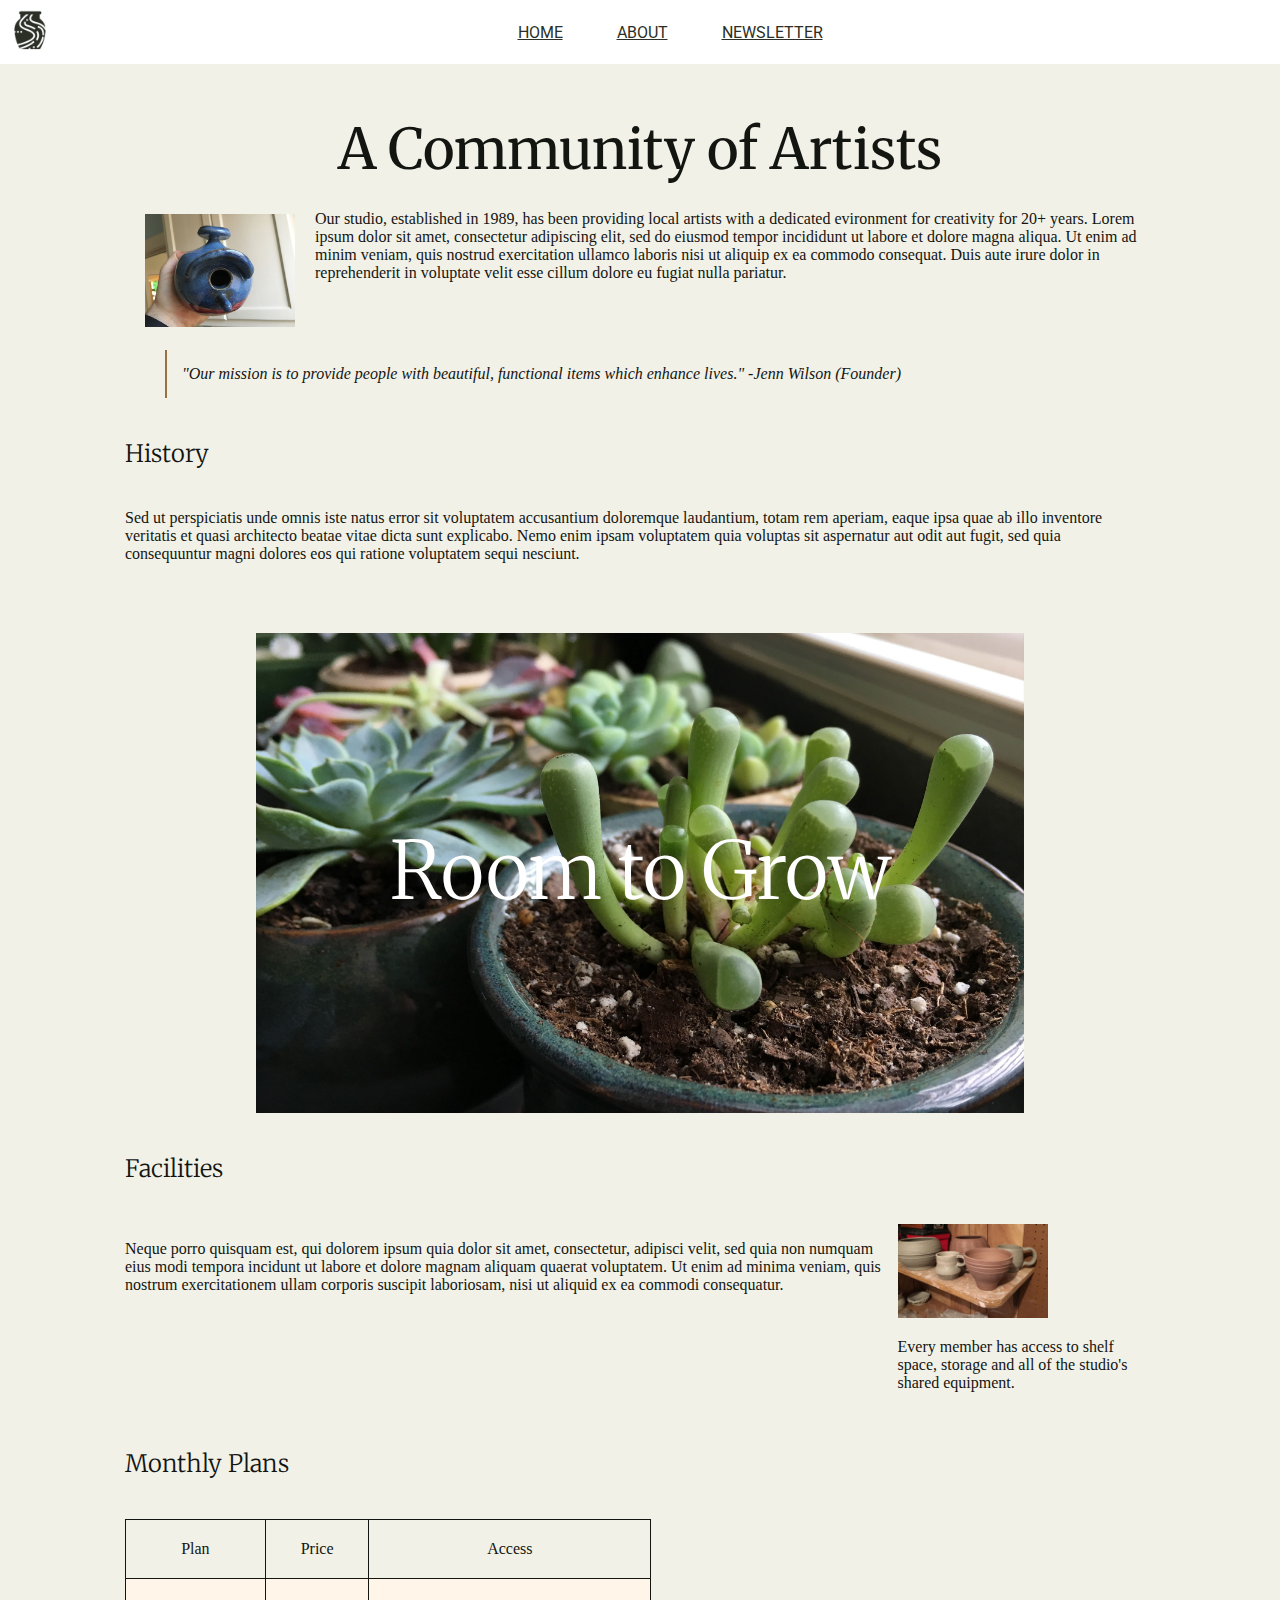
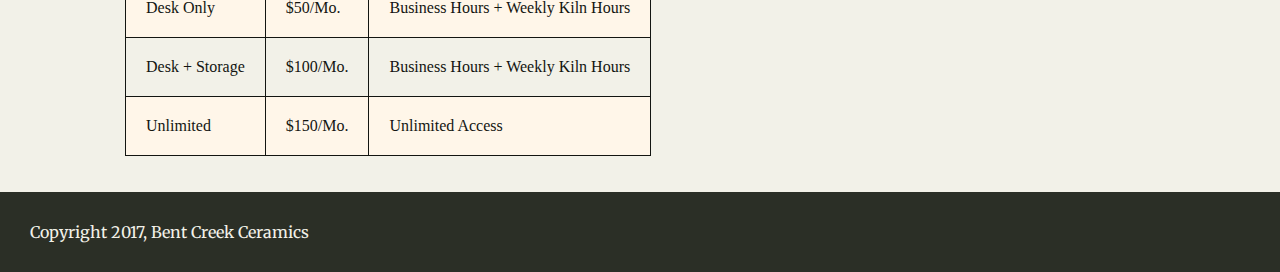
==== commit 3d27f3f2: "Newsletter header fix and text add" ====
--- a/about.html
+++ b/about.html
@@ -47,7 +47,7 @@
         </div>
         <div class="pans">
           <img class="pots" src="images/optimized/background-1.jpg">
-          <p>Every member has access to shelf space and all of the studio's shared equipment.
+          <p>Every member has access to shelf space, storage and all of the studio's shared equipment.
           </p>
         </div>
       </div>
--- a/style.css
+++ b/style.css
@@ -40,6 +40,12 @@
   margin-top: 40px;
 }
 
+h2 {
+  font-family: Merriweather;
+  font-weight: 300;
+  font-size: 175%;
+}
+
 h3 {
   font-size: 200%;
   font-weight: lighter;
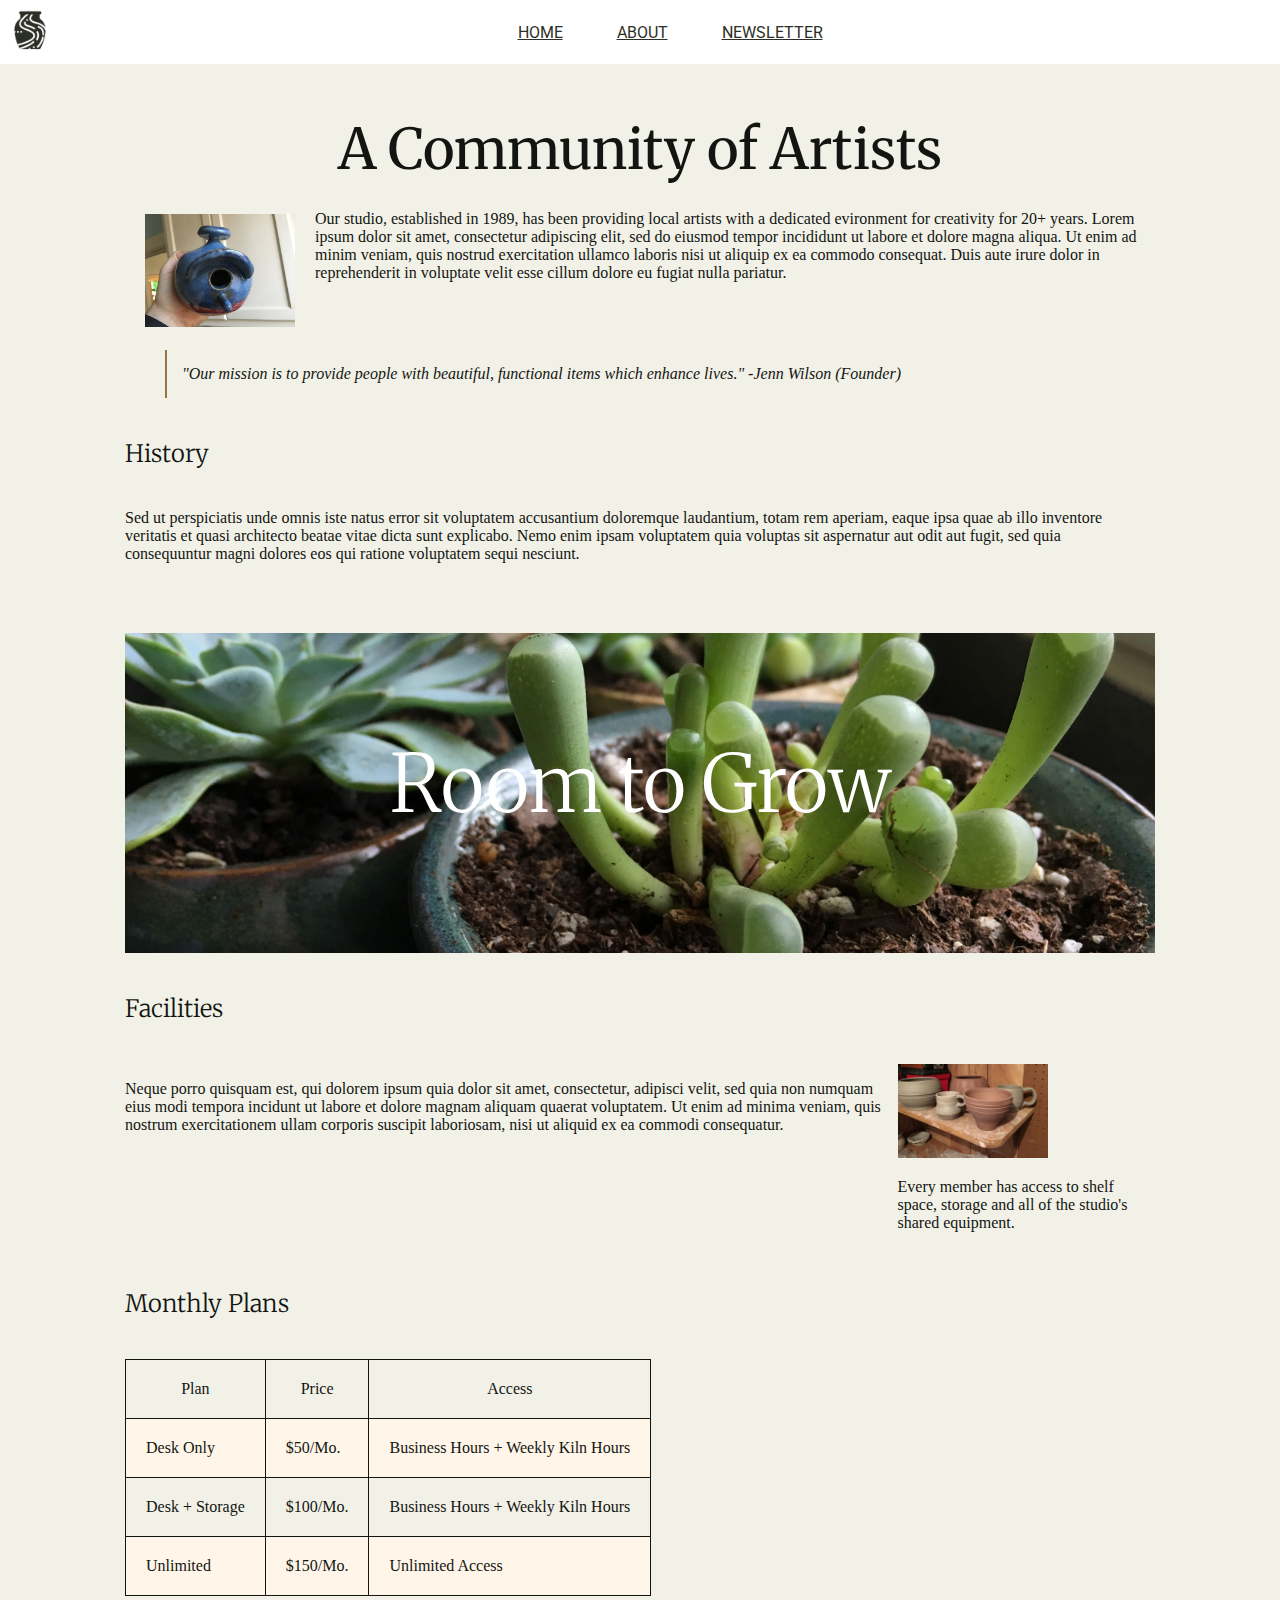
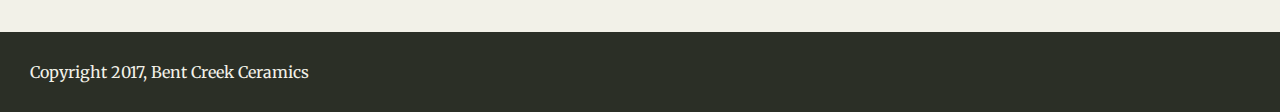
==== commit ce7ecee9: "Favicon add" ====
--- a/about.html
+++ b/about.html
@@ -6,6 +6,7 @@
   <title>Bent Creek Ceramics - About</title>
   <link href="https://fonts.googleapis.com/css?family=Merriweather:300,300i,400,400i,700|Roboto:300,300i,400,400i" rel="stylesheet">
   <link href="style.css" rel="stylesheet">
+  <link rel="icon" type="image/png" sizes="96x96" href="images/optimized/favicon-96x96.png">
 </head>
 
 <body>
--- a/style.css
+++ b/style.css
@@ -201,13 +201,17 @@
 }
 
 .plant {
-  height: 30em;
+  height: 20em;
   position: relative;
+  width: 150%;
+  object-fit: cover;
+
 }
 
 .grow {
   font-family: Merriweather;
   position: absolute;
+  margin-top: 100px
 }
 
 .textcolumns {
